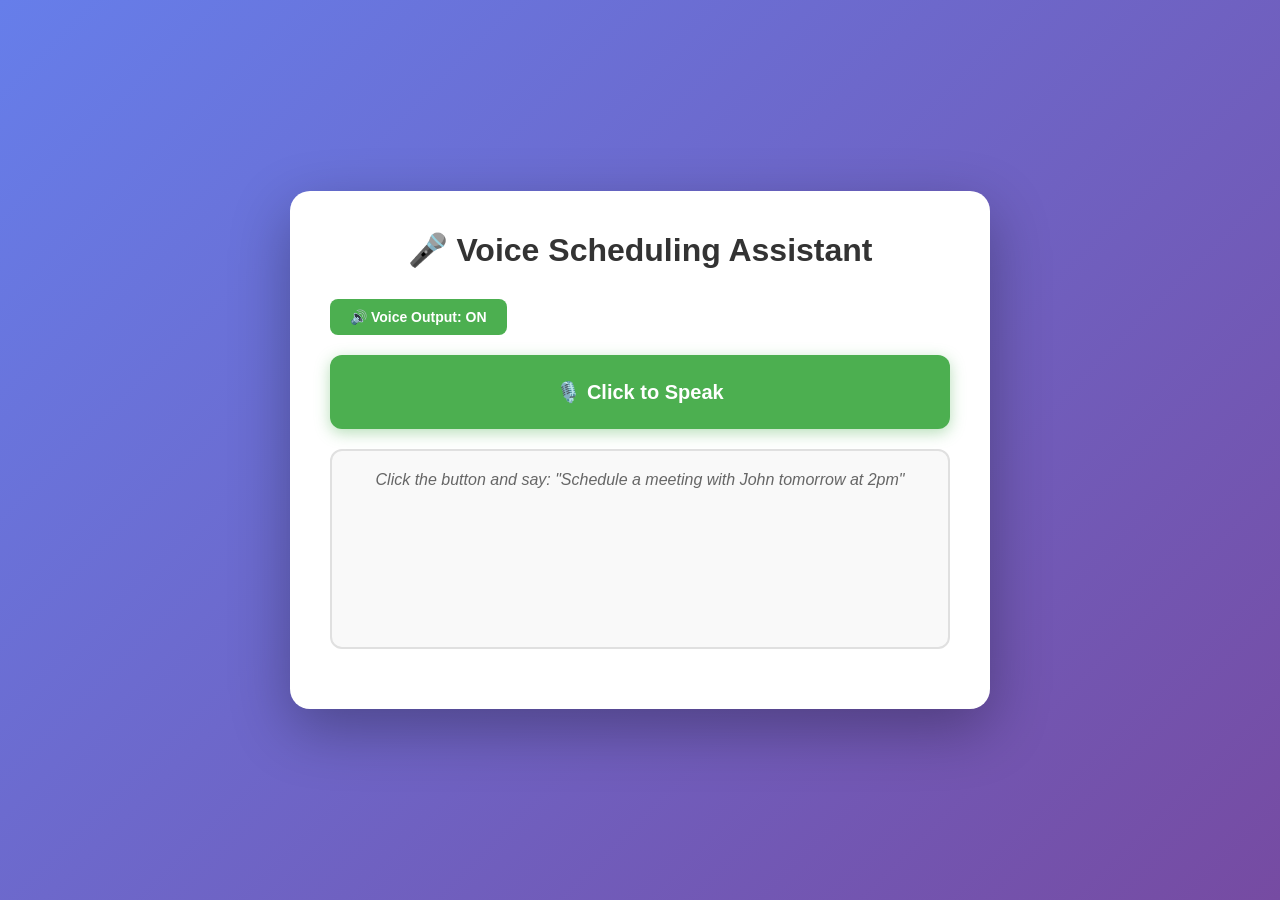
==== index.html @ 456361ff "Move static files to root for Vercel" ====
<!DOCTYPE html>
<html lang="en">
<head>
    <meta charset="UTF-8">
    <meta name="viewport" content="width=device-width, initial-scale=1.0">
    <title>Voice Scheduling Assistant</title>
    <style>
        * {
            margin: 0;
            padding: 0;
            box-sizing: border-box;
        }
        
        body {
            font-family: 'Segoe UI', Tahoma, Geneva, Verdana, sans-serif;
            background: linear-gradient(135deg, #667eea 0%, #764ba2 100%);
            min-height: 100vh;
            display: flex;
            justify-content: center;
            align-items: center;
            padding: 20px;
        }
        
        .container {
            background: white;
            padding: 40px;
            border-radius: 20px;
            box-shadow: 0 20px 60px rgba(0,0,0,0.3);
            max-width: 700px;
            width: 100%;
        }
        
        h1 {
            color: #333;
            text-align: center;
            margin-bottom: 30px;
            font-size: 2em;
        }
        
        .voice-btn {
            width: 100%;
            padding: 25px;
            font-size: 20px;
            font-weight: bold;
            background: #4CAF50;
            color: white;
            border: none;
            border-radius: 12px;
            cursor: pointer;
            transition: all 0.3s ease;
            box-shadow: 0 4px 15px rgba(76, 175, 80, 0.4);
        }
        
        .voice-btn:hover {
            background: #45a049;
            transform: translateY(-2px);
            box-shadow: 0 6px 20px rgba(76, 175, 80, 0.6);
        }
        
        .voice-btn.recording {
            background: #f44336;
            animation: pulse 1.5s infinite;
        }
        
        @keyframes pulse {
            0%, 100% { opacity: 1; }
            50% { opacity: 0.7; }
        }
        
        #conversation {
            min-height: 200px;
            max-height: 400px;
            overflow-y: auto;
            padding: 20px;
            border: 2px solid #e0e0e0;
            border-radius: 12px;
            margin: 20px 0;
            background: #f9f9f9;
        }
        
        .message {
            margin: 15px 0;
            padding: 12px;
            border-radius: 8px;
        }
        
        .user-message {
            background: #e3f2fd;
            border-left: 4px solid #2196F3;
        }
        
        .assistant-message {
            background: #f3e5f5;
            border-left: 4px solid #9c27b0;
        }
        
        .message-label {
            font-weight: bold;
            margin-bottom: 5px;
            font-size: 14px;
        }
        
        .confirmation-buttons {
            display: flex;
            gap: 10px;
            margin-top: 15px;
        }
        
        .confirm-btn, .cancel-btn {
            flex: 1;
            padding: 12px;
            border: none;
            border-radius: 8px;
            font-size: 16px;
            font-weight: bold;
            cursor: pointer;
            transition: all 0.3s;
        }
        
        .confirm-btn {
            background: #4CAF50;
            color: white;
        }
        
        .confirm-btn:hover {
            background: #45a049;
        }
        
        .cancel-btn {
            background: #f44336;
            color: white;
        }
        
        .cancel-btn:hover {
            background: #da190b;
        }
        
        .meeting-details {
            background: #e8f5e9;
            padding: 15px;
            border-radius: 8px;
            margin-top: 10px;
        }
        
        .meeting-details p {
            margin: 8px 0;
            font-size: 15px;
        }
        
        .reset-btn {
            width: 100%;
            padding: 12px;
            margin-top: 15px;
            background: #2196F3;
            color: white;
            border: none;
            border-radius: 8px;
            font-size: 16px;
            cursor: pointer;
        }
        
        .reset-btn:hover {
            background: #0b7dda;
        }
        
        .controls {
            display: flex;
            gap: 10px;
            margin-bottom: 20px;
        }
        
        .voice-toggle {
            padding: 10px 20px;
            background: #9c27b0;
            color: white;
            border: none;
            border-radius: 8px;
            cursor: pointer;
            font-size: 14px;
            font-weight: bold;
            transition: all 0.3s;
        }
        
        .voice-toggle:hover {
            background: #7b1fa2;
        }
        
        .voice-toggle.active {
            background: #4CAF50;
        }
    </style>
</head>
<body>
    <div class="container">
        <h1>🎤 Voice Scheduling Assistant</h1>
        
        <div class="controls">
            <button id="voiceToggle" class="voice-toggle active">🔊 Voice Output: ON</button>
        </div>
        
        <button id="voiceBtn" class="voice-btn">🎙️ Click to Speak</button>
        
        <div id="conversation">
            <p style="color: #666; text-align: center;"><em>Click the button and say: "Schedule a meeting with John tomorrow at 2pm"</em></p>
        </div>
        
        <button id="resetBtn" class="reset-btn" style="display: none;">🔄 Start New Conversation</button>
    </div>

    <script>
        const voiceBtn = document.getElementById('voiceBtn');
        const conversation = document.getElementById('conversation');
        const resetBtn = document.getElementById('resetBtn');
        const voiceToggle = document.getElementById('voiceToggle');

        // Session state
        let conversationHistory = [];
        let currentData = null;
        let awaitingConfirmation = false;
        let voiceOutputEnabled = true;
        
        // Text-to-Speech setup
        const synth = window.speechSynthesis;
        let utterance = null;

        // Voice toggle handler
        voiceToggle.addEventListener('click', () => {
            voiceOutputEnabled = !voiceOutputEnabled;
            voiceToggle.textContent = voiceOutputEnabled ? '🔊 Voice Output: ON' : '🔇 Voice Output: OFF';
            voiceToggle.classList.toggle('active');
            
            // Stop any ongoing speech
            if (!voiceOutputEnabled && synth.speaking) {
                synth.cancel();
            }
        });
        
        // Function to speak text
        function speak(text) {
            if (!voiceOutputEnabled) return;
            
            // Cancel any ongoing speech
            if (synth.speaking) {
                synth.cancel();
            }
            
            // Remove HTML tags for cleaner speech
            const cleanText = text.replace(/<[^>]*>/g, '').replace(/[📅🕐⏱️📋👤✅❌]/g, '');
            
            utterance = new SpeechSynthesisUtterance(cleanText);
            utterance.rate = 0.9;
            utterance.pitch = 1;
            utterance.volume = 1;
            
            // Use a pleasant voice if available
            const voices = synth.getVoices();
            const preferredVoice = voices.find(voice => 
                voice.name.includes('Female') || voice.name.includes('Samantha') || voice.name.includes('Google')
            );
            if (preferredVoice) {
                utterance.voice = preferredVoice;
            }
            
            synth.speak(utterance);
        }
        
        // Load voices (needed for some browsers)
        if (synth.onvoiceschanged !== undefined) {
            synth.onvoiceschanged = () => {
                synth.getVoices();
            };
        }
        
        const SpeechRecognition = window.SpeechRecognition || window.webkitSpeechRecognition;
        
        if (!SpeechRecognition) {
            alert('Speech recognition not supported. Use Chrome or Edge.');
            voiceBtn.disabled = true;
        }

        const recognition = new SpeechRecognition();
        recognition.lang = 'en-US';
        recognition.continuous = false;
        recognition.interimResults = false;

        let isRecording = false;

        voiceBtn.addEventListener('click', () => {
            if (!isRecording) {
                recognition.start();
            } else {
                recognition.stop();
            }
        });

        recognition.onstart = () => {
            voiceBtn.textContent = '🔴 Recording... Click to Stop';
            voiceBtn.classList.add('recording');
            isRecording = true;
        };

        recognition.onresult = (event) => {
            const speechResult = event.results[0][0].transcript;
            addMessage('user', speechResult);
            processConversation(speechResult);
        };

        recognition.onerror = (event) => {
            addMessage('error', `Error: ${event.error}`);
            resetButton();
        };

        recognition.onend = () => {
            resetButton();
        };

        function resetButton() {
            voiceBtn.textContent = '🎙️ Click to Speak';
            voiceBtn.classList.remove('recording');
            isRecording = false;
        }

        function addMessage(type, text) {
            const messageDiv = document.createElement('div');
            messageDiv.className = `message ${type}-message`;
            
            const label = document.createElement('div');
            label.className = 'message-label';
            label.textContent = type === 'user' ? 'You:' : 'Assistant:';
            
            const content = document.createElement('div');
            content.innerHTML = text;
            
            messageDiv.appendChild(label);
            messageDiv.appendChild(content);
            conversation.appendChild(messageDiv);
            conversation.scrollTop = conversation.scrollHeight;
            
            // Speak assistant messages
            if (type === 'assistant') {
                speak(text);
            }
        }

        // Helper function to calculate end time
        function calculateEndTime(startTime, durationMinutes) {
            if (!durationMinutes) return null;
            
            const [hours, minutes] = startTime.split(':').map(Number);
            const startDate = new Date();
            startDate.setHours(hours, minutes, 0, 0);
            
            const endDate = new Date(startDate.getTime() + durationMinutes * 60000);
            
            const endHours = String(endDate.getHours()).padStart(2, '0');
            const endMinutes = String(endDate.getMinutes()).padStart(2, '0');
            
            return `${endHours}:${endMinutes}`;
        }

        // Helper function to format time range
        function formatTimeRange(startTime, duration) {
            if (duration) {
                const endTime = calculateEndTime(startTime, duration);
                return `${startTime} to ${endTime}`;
            }
            return startTime;
        }

        async function processConversation(userInput) {
            try {
                conversationHistory.push(userInput);

                // Use production API or local
                const API_BASE_URL = window.location.hostname === 'localhost' 
                    ? 'http://127.0.0.1:8000'
                    : '/api';

                const response = await fetch(`${API_BASE_URL}/schedule`, {
                    method: 'POST',
                    headers: {
                        'Content-Type': 'application/json',
                    },
                    body: JSON.stringify({
                        conversation: userInput,
                        conversation_history: conversationHistory,
                        current_data: currentData,
                        access_token: ''
                    })
                });

                const data = await response.json();
                console.log('Backend response:', data);

                handleResponse(data);

            } catch (error) {
                console.error('Error:', error);
                addMessage('assistant', `❌ Error: ${error.message}`);
            }
        }

        function handleResponse(data) {
            const status = data.status;

            if (status === 'out_of_scope') {
                addMessage('assistant', data.message);
                conversationHistory.push(data.message);
            }
            else if (status === 'cancelled') {
                addMessage('assistant', data.message);
                if (data.reset) {
                    resetSession();
                }
            }
            else if (status === 'incomplete') {
                currentData = data.extracted_data;
                addMessage('assistant', data.message);
                conversationHistory.push(data.message);
                showCollectedInfo(data.extracted_data);
            }
            else if (status === 'ambiguous') {
                currentData = data.extracted_data;
                addMessage('assistant', data.message);
                conversationHistory.push(data.message);
            }
            else if (status === 'awaiting_confirmation') {
                currentData = data.extracted_data;
                awaitingConfirmation = true;
                showConfirmation(data.meeting, data.message);
                conversationHistory.push(data.message);
            }
            else if (status === 'confirmed') {
                addMessage('assistant', data.message);
                showFinalMeeting(data.meeting);
                resetBtn.style.display = 'block';
            }
            else if (status === 'error') {
                addMessage('assistant', `❌ ${data.message || data.error}`);
            }
        }

        function showCollectedInfo(extractedData) {
            let info = '<div style="background: #fff3cd; padding: 10px; border-radius: 5px; margin-top: 10px;">';
            info += '<strong>📝 Collected:</strong><br>';
            
            if (extractedData.name && extractedData.name !== 'MISSING') {
                info += `Name: ${extractedData.name}<br>`;
            }
            if (extractedData.date && extractedData.date !== 'MISSING') {
                info += `Date: ${extractedData.date}<br>`;
            }
            if (extractedData.time && extractedData.time !== 'MISSING') {
                const timeDisplay = formatTimeRange(extractedData.time, extractedData.duration);
                info += `Time: ${timeDisplay}<br>`;
            }
            if (extractedData.duration) {
                info += `Duration: ${extractedData.duration} minutes<br>`;
            }
            
            info += '</div>';
            
            const lastMessage = conversation.lastElementChild;
            if (lastMessage) {
                lastMessage.innerHTML += info;
            }
        }

        function showConfirmation(meeting, confirmationMessage) {
            let html = `<div>${confirmationMessage}</div>`;
            html += `<div class="meeting-details">`;
            html += `<p><strong>👤 Name:</strong> ${meeting.name}</p>`;
            html += `<p><strong>📅 Date:</strong> ${meeting.date}</p>`;
            
            // Show time range if duration exists
            const timeDisplay = formatTimeRange(meeting.time, meeting.duration);
            html += `<p><strong>🕐 Time:</strong> ${timeDisplay}</p>`;
            
            if (meeting.duration) {
                html += `<p><strong>⏱️ Duration:</strong> ${meeting.duration} minutes</p>`;
            }
            html += `<p><strong>📋 Title:</strong> ${meeting.title}</p>`;
            html += `</div>`;
            html += `<div class="confirmation-buttons">
                <button class="confirm-btn" onclick="confirmMeeting(true)">✅ Yes, Schedule It</button>
                <button class="cancel-btn" onclick="confirmMeeting(false)">❌ No, Cancel</button>
            </div>`;
            
            addMessage('assistant', html);
        }

        function showFinalMeeting(meeting) {
            let html = '<div class="meeting-details">';
            html += `<p><strong>👤 Name:</strong> ${meeting.name}</p>`;
            html += `<p><strong>📅 Date:</strong> ${meeting.date}</p>`;
            
            // Show time range if duration exists
            const timeDisplay = formatTimeRange(meeting.time, meeting.duration);
            html += `<p><strong>🕐 Time:</strong> ${timeDisplay}</p>`;
            
            if (meeting.duration) {
                html += `<p><strong>⏱️ Duration:</strong> ${meeting.duration} minutes</p>`;
            }
            html += `<p><strong>📋 Title:</strong> ${meeting.title}</p>`;
            html += '</div>';
            
            const lastMessage = conversation.lastElementChild;
            if (lastMessage) {
                lastMessage.innerHTML += html;
            }
        }

        async function confirmMeeting(confirmed) {
            try {
                // Use production API or local
                const API_BASE_URL = window.location.hostname === 'localhost' 
                    ? 'http://127.0.0.1:8000'
                    : '/api';

                const response = await fetch(`${API_BASE_URL}/schedule`, {
                    method: 'POST',
                    headers: {
                        'Content-Type': 'application/json',
                    },
                    body: JSON.stringify({
                        conversation: confirmed ? "yes" : "no",
                        conversation_history: conversationHistory,
                        current_data: currentData,
                        confirmation: confirmed,
                        access_token: ''
                    })
                });

                const data = await response.json();
                console.log('Confirmation response:', data);

                if (data.status === 'confirmed') {
                    addMessage('assistant', data.message);
                    showFinalMeeting(data.meeting);
                    resetBtn.style.display = 'block';
                } else if (data.status === 'cancelled') {
                    addMessage('assistant', data.message);
                    if (data.reset) {
                        resetSession();
                    }
                }

            } catch (error) {
                console.error('Error:', error);
                addMessage('assistant', `❌ Error: ${error.message}`);
            }
        }

        function resetSession() {
            conversationHistory = [];
            currentData = null;
            awaitingConfirmation = false;
        }

        resetBtn.addEventListener('click', () => {
            conversation.innerHTML = '<p style="color: #666; text-align: center;"><em>New conversation started. What would you like to schedule?</em></p>';
            resetSession();
            resetBtn.style.display = 'none';
        });

        // Make confirmMeeting available globally
        window.confirmMeeting = confirmMeeting;
    </script>
</body>
</html>
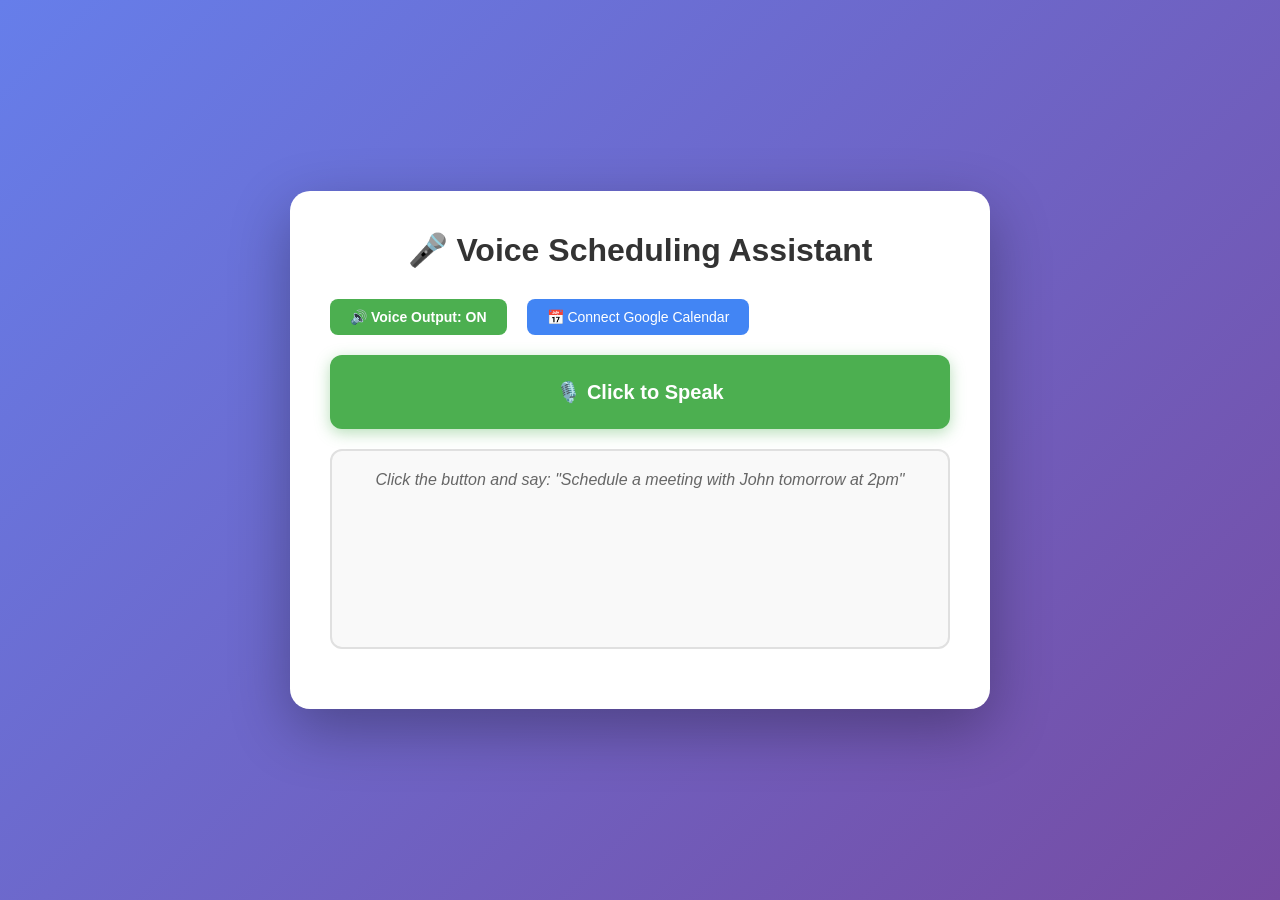
==== commit 9b820199: "Integrate Google Calendar API with OAuth flow" ====
--- a/index.html
+++ b/index.html
@@ -196,6 +196,7 @@
         
         <div class="controls">
             <button id="voiceToggle" class="voice-toggle active">🔊 Voice Output: ON</button>
+            <button id="googleAuth" class="google-auth-btn" style="background: #4285f4; color: white; padding: 10px 20px; border: none; border-radius: 8px; cursor: pointer; font-size: 14px; margin-left: 10px;">📅 Connect Google Calendar</button>
         </div>
         
         <button id="voiceBtn" class="voice-btn">🎙️ Click to Speak</button>
@@ -212,12 +213,44 @@
         const conversation = document.getElementById('conversation');
         const resetBtn = document.getElementById('resetBtn');
         const voiceToggle = document.getElementById('voiceToggle');
+        const googleAuth = document.getElementById('googleAuth');
 
         // Session state
         let conversationHistory = [];
         let currentData = null;
         let awaitingConfirmation = false;
         let voiceOutputEnabled = true;
+        
+        // Check if user returned from OAuth
+        const urlParams = new URLSearchParams(window.location.search);
+        if (urlParams.get('auth') === 'success') {
+            alert('✅ Google Calendar connected successfully!');
+            window.history.replaceState({}, document.title, "/");
+        } else if (urlParams.get('auth') === 'error') {
+            alert('❌ Failed to connect Google Calendar: ' + urlParams.get('message'));
+            window.history.replaceState({}, document.title, "/");
+        }
+        
+        // Google Auth handler
+        googleAuth.addEventListener('click', async () => {
+            try {
+                const API_BASE_URL = window.location.hostname === 'localhost' 
+                    ? 'http://127.0.0.1:8000'
+                    : '';
+                    
+                const response = await fetch(`${API_BASE_URL}/api/auth/google`);
+                const data = await response.json();
+                
+                if (data.auth_url) {
+                    window.location.href = data.auth_url;
+                } else {
+                    alert('Failed to initiate Google auth');
+                }
+            } catch (error) {
+                console.error('Auth error:', error);
+                alert('Failed to connect Google Calendar');
+            }
+        });
         
         // Text-to-Speech setup
         const synth = window.speechSynthesis;
@@ -433,6 +466,7 @@
             else if (status === 'confirmed') {
                 addMessage('assistant', data.message);
                 showFinalMeeting(data.meeting);
+                resetSession(); // Auto-reset after successful booking
                 resetBtn.style.display = 'block';
             }
             else if (status === 'error') {
